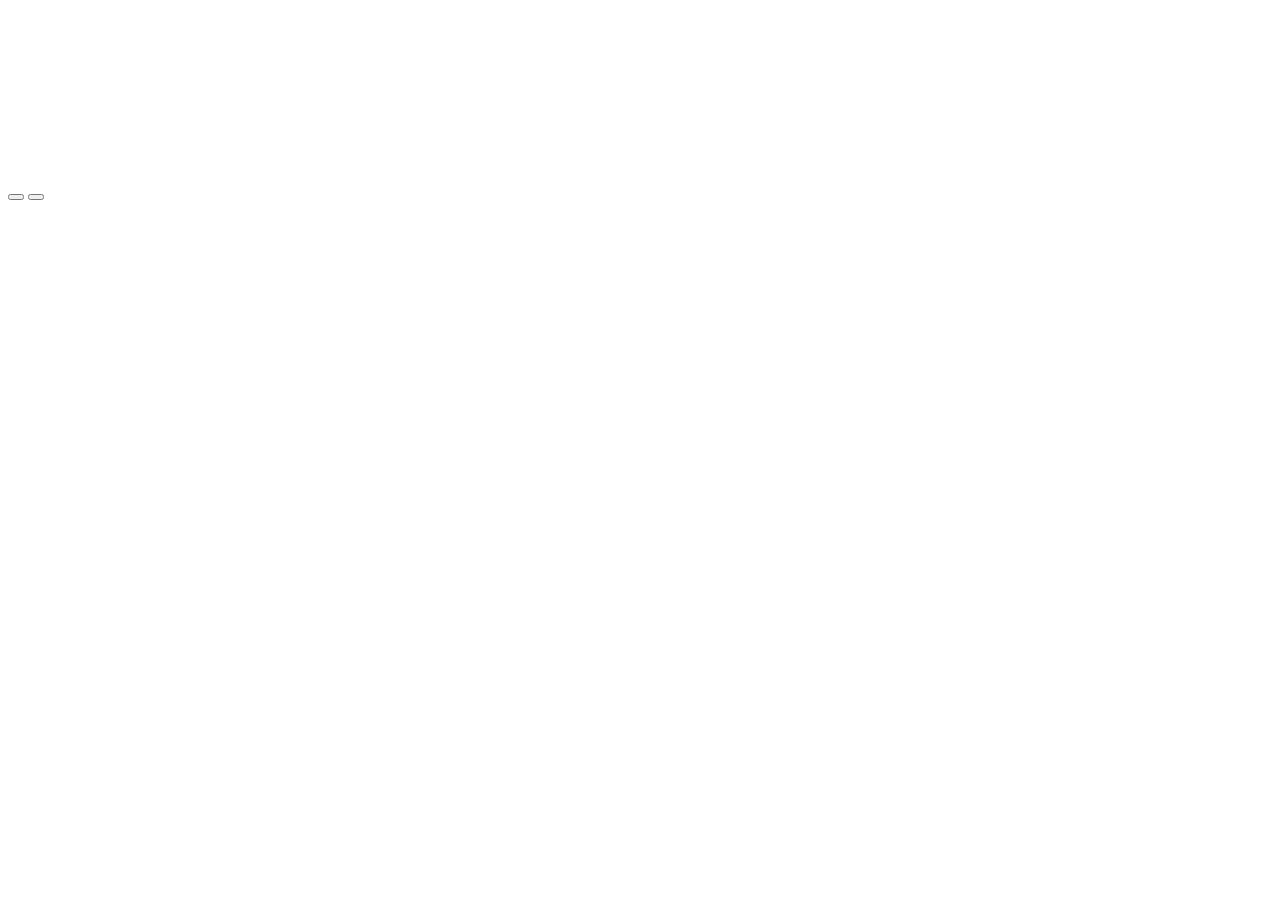
==== index.html @ 1b1a05cd "a" ====
<!DOCTYPE html>
<html lang="zh-CN">
<head>
  <meta charset="UTF-8">
  <meta name="viewport" content="width=device-width, initial-scale=1.0">
  <title>躲避小球</title>
  <link rel="stylesheet" href="css/style.css">
</head>
<body>
  <div id="container">
    <canvas id="gameCanvas"></canvas>
    <div id="overlay">
      <div class="overlay-content">
        <h1 id="title"></h1>
        <p id="subtitle"></p>
        <div id="btn-group">
          <button id="btn-primary" class="btn"></button>
          <button id="btn-secondary" class="btn"></button>
        </div>
      </div>
    </div>
  </div>
  <script>window.DodgeBall = {};</script>
  <script src="js/config.js"></script>
  <script src="js/input.js"></script>
  <script src="js/entities/ball.js"></script>
  <script src="js/entities/red-ball.js"></script>
  <script src="js/entities/gold-ball.js"></script>
  <script src="js/entities/green-ball.js"></script>
  <script src="js/entities/player.js"></script>
  <script src="js/collision.js"></script>
  <script src="js/spawner.js"></script>
  <script src="js/renderer.js"></script>
  <script src="js/ui.js"></script>
  <script src="js/game.js"></script>
  <script src="js/main.js"></script>
</body>
</html>
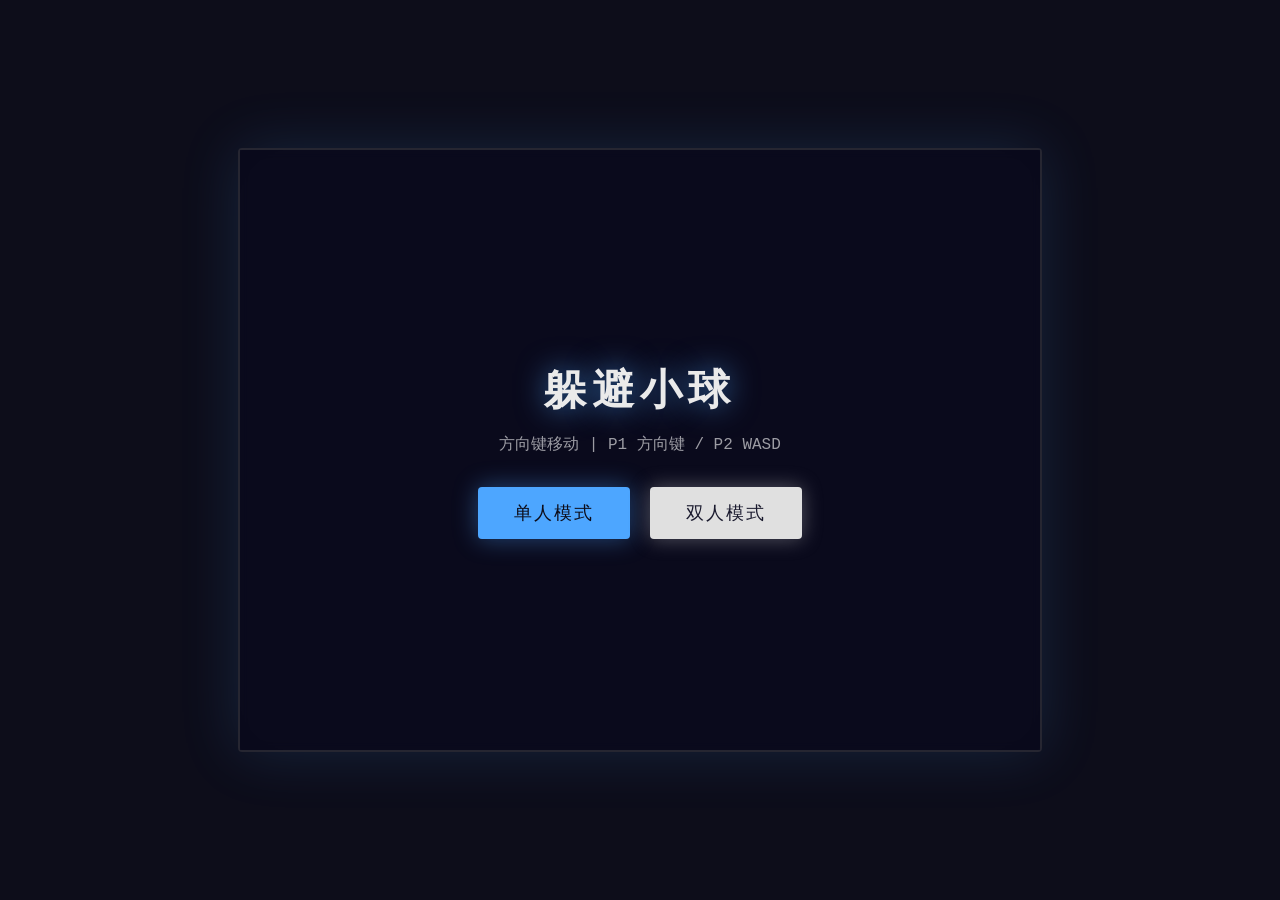
==== commit dc9c104e: "添加手机端" ====
--- a/index.html
+++ b/index.html
@@ -2,7 +2,7 @@
 <html lang="zh-CN">
 <head>
   <meta charset="UTF-8">
-  <meta name="viewport" content="width=device-width, initial-scale=1.0">
+  <meta name="viewport" content="width=device-width, initial-scale=1.0, maximum-scale=1.0, user-scalable=no">
   <title>躲避小球</title>
   <link rel="stylesheet" href="css/style.css">
 </head>
--- a/css/style.css
+++ b/css/style.css
@@ -0,0 +1,111 @@
+* {
+  margin: 0;
+  padding: 0;
+  box-sizing: border-box;
+}
+
+body {
+  background: #0d0d1a;
+  display: flex;
+  justify-content: center;
+  align-items: center;
+  min-height: 100vh;
+  font-family: "Courier New", "Microsoft YaHei", monospace;
+  overflow: hidden;
+  -webkit-overflow-scrolling: none;
+  overscroll-behavior: none;
+}
+
+#container {
+  position: relative;
+  border: 2px solid rgba(255, 255, 255, 0.1);
+  border-radius: 4px;
+  box-shadow: 0 0 60px rgba(77, 166, 255, 0.15), inset 0 0 60px rgba(0, 0, 0, 0.3);
+}
+
+canvas {
+  display: block;
+  border-radius: 2px;
+  max-width: 100vw;
+  max-height: 100vh;
+  touch-action: none;
+}
+
+#overlay {
+  position: absolute;
+  inset: 0;
+  display: flex;
+  justify-content: center;
+  align-items: center;
+  background: rgba(10, 10, 30, 0.82);
+  backdrop-filter: blur(4px);
+  z-index: 10;
+}
+
+.overlay-content {
+  text-align: center;
+  color: #eaeaea;
+}
+
+.overlay-content h1 {
+  font-size: 42px;
+  letter-spacing: 6px;
+  margin-bottom: 16px;
+  text-shadow: 0 0 30px rgba(77, 166, 255, 0.6);
+}
+
+.overlay-content p {
+  font-size: 16px;
+  color: rgba(255, 255, 255, 0.6);
+  margin-bottom: 32px;
+}
+
+#btn-group {
+  display: flex;
+  gap: 20px;
+  justify-content: center;
+  flex-wrap: wrap;
+}
+
+.btn {
+  padding: 14px 36px;
+  font-size: 18px;
+  font-family: inherit;
+  border: none;
+  border-radius: 4px;
+  cursor: pointer;
+  letter-spacing: 2px;
+  transition: transform 0.15s, box-shadow 0.15s;
+}
+
+.btn:hover {
+  transform: scale(1.06);
+}
+
+.btn:active {
+  transform: scale(0.97);
+}
+
+.btn-primary {
+  background: #4da6ff;
+  color: #0d0d1a;
+  box-shadow: 0 0 24px rgba(77, 166, 255, 0.4);
+}
+
+.btn-secondary {
+  background: #e0e0e0;
+  color: #1a1a2e;
+  box-shadow: 0 0 20px rgba(224, 224, 224, 0.35);
+}
+
+.btn-resume {
+  background: #ffd700;
+  color: #1a1a2e;
+  box-shadow: 0 0 24px rgba(255, 215, 0, 0.4);
+}
+
+.btn-restart {
+  background: #ff4444;
+  color: #fff;
+  box-shadow: 0 0 24px rgba(255, 68, 68, 0.4);
+}
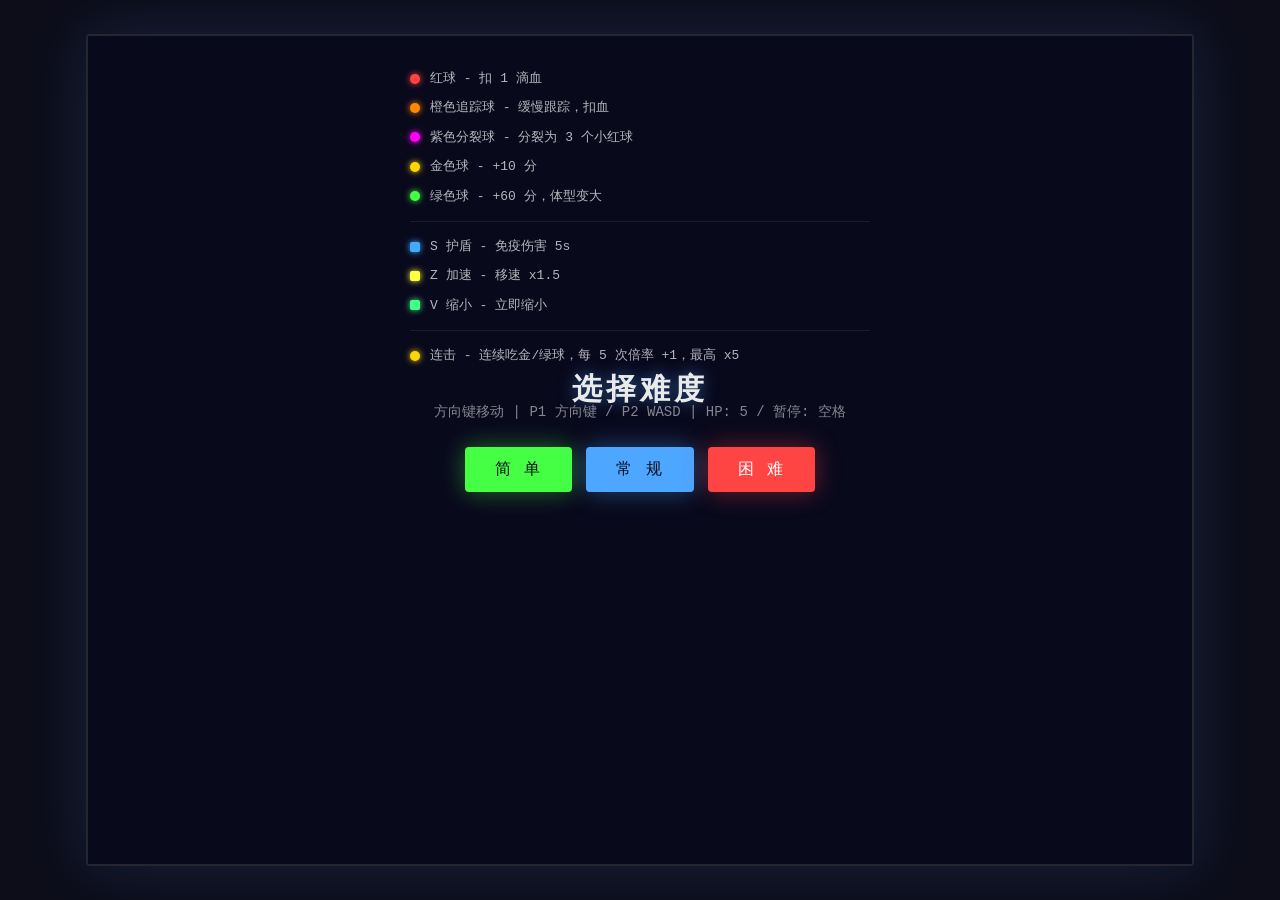
==== commit 37ab9da3: "丰富游戏玩法" ====
--- a/index.html
+++ b/index.html
@@ -9,8 +9,10 @@
 <body>
   <div id="container">
     <canvas id="gameCanvas"></canvas>
+    <button id="mobile-pause-btn">&#9646;&#9646;</button>
     <div id="overlay">
       <div class="overlay-content">
+        <div id="rules"></div>
         <h1 id="title"></h1>
         <p id="subtitle"></p>
         <div id="btn-group">
@@ -27,7 +29,11 @@
   <script src="js/entities/red-ball.js"></script>
   <script src="js/entities/gold-ball.js"></script>
   <script src="js/entities/green-ball.js"></script>
+  <script src="js/entities/tracking-ball.js"></script>
+  <script src="js/entities/split-ball.js"></script>
   <script src="js/entities/player.js"></script>
+  <script src="js/entities/particle.js"></script>
+  <script src="js/entities/powerup.js"></script>
   <script src="js/collision.js"></script>
   <script src="js/spawner.js"></script>
   <script src="js/renderer.js"></script>
--- a/css/style.css
+++ b/css/style.css
@@ -1,8 +1,4 @@
-* {
-  margin: 0;
-  padding: 0;
-  box-sizing: border-box;
-}
+* { margin: 0; padding: 0; box-sizing: border-box; }
 
 body {
   background: #0d0d1a;
@@ -18,58 +14,105 @@
 
 #container {
   position: relative;
-  border: 2px solid rgba(255, 255, 255, 0.1);
+  border: 2px solid rgba(255,255,255,0.1);
   border-radius: 4px;
-  box-shadow: 0 0 60px rgba(77, 166, 255, 0.15), inset 0 0 60px rgba(0, 0, 0, 0.3);
+  box-shadow: 0 0 60px rgba(77,166,255,0.15), inset 0 0 60px rgba(0,0,0,0.3);
+  line-height: 0;
 }
 
 canvas {
   display: block;
   border-radius: 2px;
-  max-width: 100vw;
-  max-height: 100vh;
   touch-action: none;
 }
 
+/* ── Overlay ── */
 #overlay {
   position: absolute;
   inset: 0;
   display: flex;
   justify-content: center;
-  align-items: center;
-  background: rgba(10, 10, 30, 0.82);
+  align-items: flex-start;
+  padding: 28px 20px;
+  background: rgba(10,10,30,0.85);
   backdrop-filter: blur(4px);
+  -webkit-backdrop-filter: blur(4px);
   z-index: 10;
+  overflow-y: auto;
 }
 
 .overlay-content {
   text-align: center;
   color: #eaeaea;
+  width: 100%;
+  max-width: 500px;
 }
 
 .overlay-content h1 {
-  font-size: 42px;
-  letter-spacing: 6px;
-  margin-bottom: 16px;
-  text-shadow: 0 0 30px rgba(77, 166, 255, 0.6);
+  font-size: 30px;
+  letter-spacing: 4px;
+  margin-bottom: 10px;
+  text-shadow: 0 0 16px rgba(77,166,255,0.5);
 }
 
-.overlay-content p {
-  font-size: 16px;
-  color: rgba(255, 255, 255, 0.6);
-  margin-bottom: 32px;
+.overlay-content > p {
+  font-size: 14px;
+  color: rgba(255,255,255,0.5);
+  margin-bottom: 24px;
+  line-height: 1.6;
 }
 
+/* ── Rules list ── */
+#rules {
+  margin: 0 auto 20px auto;
+  max-width: 460px;
+  text-align: left;
+  line-height: 1.8;
+}
+
+#rules:empty {
+  display: none;
+}
+
+#rules .rule-row {
+  display: flex;
+  align-items: center;
+  gap: 10px;
+  font-size: 13px;
+  color: rgba(255,255,255,0.7);
+  padding: 3px 0;
+}
+
+#rules .dot {
+  display: inline-block;
+  width: 10px;
+  height: 10px;
+  border-radius: 50%;
+  flex-shrink: 0;
+}
+
+#rules .dot.square {
+  border-radius: 2px;
+}
+
+#rules .sep {
+  border: none;
+  border-top: 1px solid rgba(255,255,255,0.08);
+  margin: 10px 0;
+}
+
+/* ── Buttons ── */
 #btn-group {
   display: flex;
-  gap: 20px;
+  gap: 14px;
   justify-content: center;
   flex-wrap: wrap;
+  margin-top: 8px;
 }
 
 .btn {
-  padding: 14px 36px;
-  font-size: 18px;
+  padding: 12px 30px;
+  font-size: 16px;
   font-family: inherit;
   border: none;
   border-radius: 4px;
@@ -77,35 +120,47 @@
   letter-spacing: 2px;
   transition: transform 0.15s, box-shadow 0.15s;
 }
+.btn:hover { transform: scale(1.06); }
+.btn:active { transform: scale(0.97); }
 
-.btn:hover {
-  transform: scale(1.06);
+.btn-primary { background: #4da6ff; color: #0d0d1a; box-shadow: 0 0 24px rgba(77,166,255,0.4); }
+.btn-secondary { background: #e0e0e0; color: #1a1a2e; box-shadow: 0 0 20px rgba(224,224,224,0.35); }
+.btn-resume { background: #ffd700; color: #1a1a2e; box-shadow: 0 0 24px rgba(255,215,0,0.4); }
+.btn-restart { background: #ff4444; color: #fff; box-shadow: 0 0 24px rgba(255,68,68,0.4); }
+.btn-green { background: #44ff44; color: #0d0d1a; box-shadow: 0 0 24px rgba(68,255,68,0.4); }
+.btn-danger { background: #ff4444; color: #fff; box-shadow: 0 0 24px rgba(255,68,68,0.4); }
+
+/* ── Mobile ── */
+@media (max-width: 600px) {
+  #overlay { padding: 16px 12px; }
+  .overlay-content h1 { font-size: 22px; letter-spacing: 2px; margin-bottom: 8px; }
+  .overlay-content > p { font-size: 12px; margin-bottom: 16px; }
+  #rules { margin-bottom: 14px; }
+  #rules .rule-row { font-size: 11px; padding: 2px 0; }
+  #btn-group { gap: 10px; margin-top: 6px; }
+  .btn { padding: 10px 20px; font-size: 14px; }
 }
 
-.btn:active {
-  transform: scale(0.97);
+/* ── Mobile pause button ── */
+#mobile-pause-btn {
+  display: none;
+  position: absolute;
+  top: 8px; right: 8px;
+  z-index: 20;
+  width: 42px; height: 42px;
+  border-radius: 50%;
+  background: rgba(255,255,255,0.1);
+  border: 1.5px solid rgba(255,255,255,0.3);
+  color: rgba(255,255,255,0.8);
+  font-size: 18px;
+  cursor: pointer;
+  justify-content: center;
+  align-items: center;
+  backdrop-filter: blur(4px);
+  -webkit-backdrop-filter: blur(4px);
+  line-height: 1;
+  user-select: none;
+  -webkit-user-select: none;
 }
-
-.btn-primary {
-  background: #4da6ff;
-  color: #0d0d1a;
-  box-shadow: 0 0 24px rgba(77, 166, 255, 0.4);
-}
-
-.btn-secondary {
-  background: #e0e0e0;
-  color: #1a1a2e;
-  box-shadow: 0 0 20px rgba(224, 224, 224, 0.35);
-}
-
-.btn-resume {
-  background: #ffd700;
-  color: #1a1a2e;
-  box-shadow: 0 0 24px rgba(255, 215, 0, 0.4);
-}
-
-.btn-restart {
-  background: #ff4444;
-  color: #fff;
-  box-shadow: 0 0 24px rgba(255, 68, 68, 0.4);
-}
+#mobile-pause-btn:hover { background: rgba(255,255,255,0.2); }
+#mobile-pause-btn:active { background: rgba(255,255,255,0.3); transform: scale(0.92); }
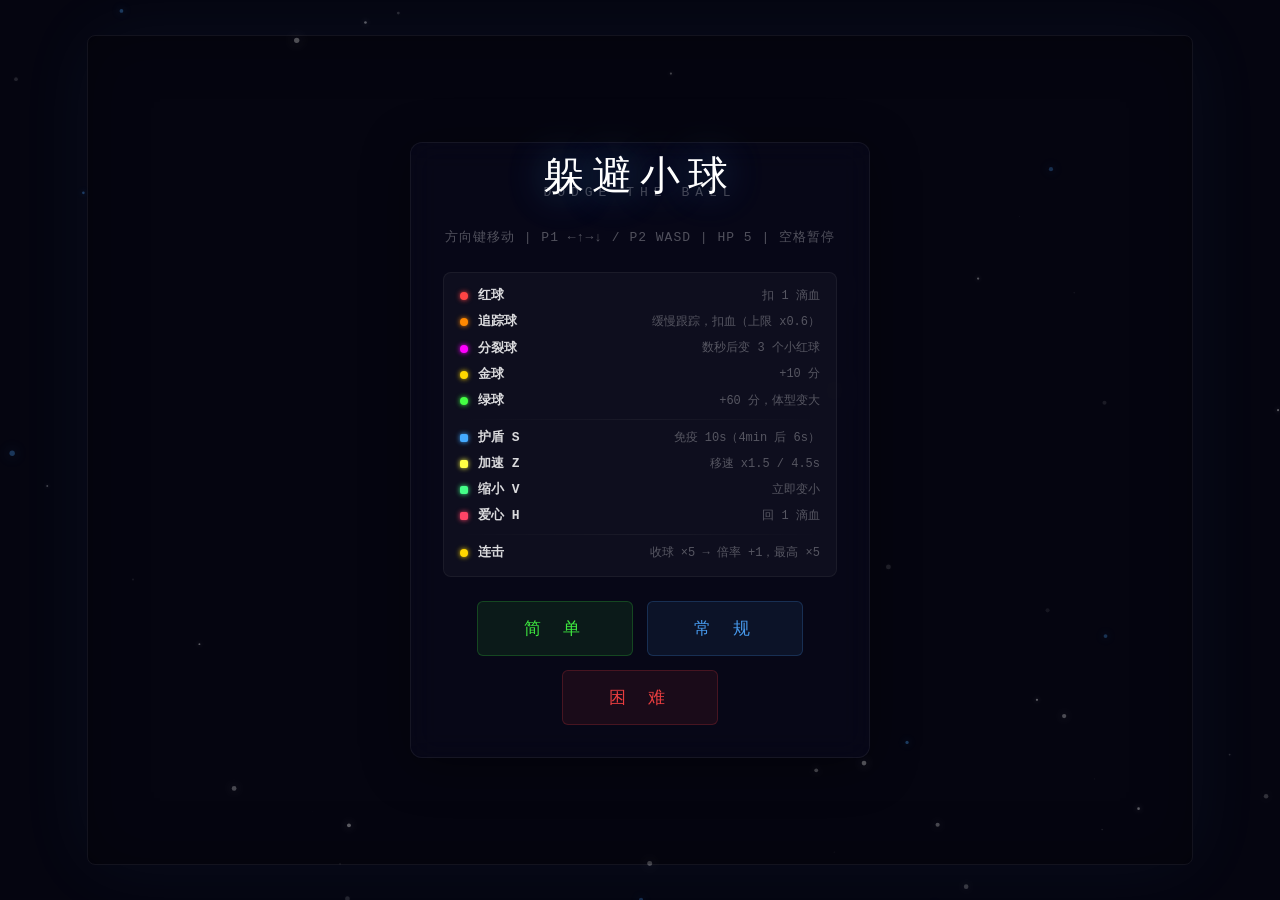
==== commit 84d0c19c: "添加bgm,完善难度设置" ====
--- a/index.html
+++ b/index.html
@@ -7,14 +7,16 @@
   <link rel="stylesheet" href="css/style.css">
 </head>
 <body>
+  <canvas id="bgCanvas"></canvas>
   <div id="container">
     <canvas id="gameCanvas"></canvas>
     <button id="mobile-pause-btn">&#9646;&#9646;</button>
     <div id="overlay">
       <div class="overlay-content">
+        <h1 id="title"></h1>
+        <p class="sub-en" id="subtitleEn"></p>
+        <p id="subtitle"></p>
         <div id="rules"></div>
-        <h1 id="title"></h1>
-        <p id="subtitle"></p>
         <div id="btn-group">
           <button id="btn-primary" class="btn"></button>
           <button id="btn-secondary" class="btn"></button>
@@ -38,6 +40,7 @@
   <script src="js/spawner.js"></script>
   <script src="js/renderer.js"></script>
   <script src="js/ui.js"></script>
+  <script src="js/effects.js"></script>
   <script src="js/game.js"></script>
   <script src="js/main.js"></script>
 </body>
--- a/css/style.css
+++ b/css/style.css
@@ -1,73 +1,109 @@
 * { margin: 0; padding: 0; box-sizing: border-box; }
 
 body {
-  background: #0d0d1a;
+  background: #050510;
   display: flex;
   justify-content: center;
   align-items: center;
   min-height: 100vh;
-  font-family: "Courier New", "Microsoft YaHei", monospace;
+  font-family: "Courier New", "Microsoft YaHei", "PingFang SC", sans-serif;
   overflow: hidden;
   -webkit-overflow-scrolling: none;
   overscroll-behavior: none;
 }
 
+#bgCanvas {
+  position: fixed;
+  top: 0; left: 0;
+  width: 100vw;
+  height: 100vh;
+  pointer-events: none;
+  z-index: 0;
+}
+
 #container {
   position: relative;
-  border: 2px solid rgba(255,255,255,0.1);
-  border-radius: 4px;
-  box-shadow: 0 0 60px rgba(77,166,255,0.15), inset 0 0 60px rgba(0,0,0,0.3);
+  border: 1px solid rgba(255,255,255,0.06);
+  border-radius: 8px;
+  box-shadow:
+    0 0 80px rgba(77,166,255,0.06),
+    inset 0 0 60px rgba(0,0,0,0.3);
+  z-index: 1;
   line-height: 0;
 }
 
 canvas {
   display: block;
-  border-radius: 2px;
+  border-radius: 8px;
   touch-action: none;
 }
 
-/* ── Overlay ── */
+/* ─── Overlay ─── */
 #overlay {
   position: absolute;
   inset: 0;
   display: flex;
   justify-content: center;
-  align-items: flex-start;
-  padding: 28px 20px;
-  background: rgba(10,10,30,0.85);
-  backdrop-filter: blur(4px);
-  -webkit-backdrop-filter: blur(4px);
+  align-items: center;
+  border-radius: 8px;
   z-index: 10;
   overflow-y: auto;
 }
 
 .overlay-content {
   text-align: center;
-  color: #eaeaea;
+  color: #e0e0f0;
   width: 100%;
-  max-width: 500px;
-}
-
+  max-width: 460px;
+  padding: 36px 32px 32px;
+  background: rgba(10,10,30,0.55);
+  backdrop-filter: blur(14px);
+  -webkit-backdrop-filter: blur(14px);
+  border: 1px solid rgba(255,255,255,0.06);
+  border-radius: 12px;
+  box-shadow: 0 8px 48px rgba(0,0,0,0.4);
+  margin: 20px;
+}
+
+/* ─── Title ─── */
 .overlay-content h1 {
-  font-size: 30px;
-  letter-spacing: 4px;
-  margin-bottom: 10px;
-  text-shadow: 0 0 16px rgba(77,166,255,0.5);
-}
-
+  font-size: 40px;
+  font-weight: 300;
+  letter-spacing: 8px;
+  color: #ffffff;
+  margin-bottom: 4px;
+  text-shadow:
+    0 0 40px rgba(77,166,255,0.45),
+    0 0 80px rgba(77,166,255,0.15);
+}
+
+.overlay-content .sub-en {
+  font-size: 13px;
+  font-weight: 300;
+  letter-spacing: 6px;
+  text-transform: uppercase;
+  color: rgba(255,255,255,0.25);
+  margin-bottom: 24px;
+}
+
+/* ─── Subtitle ─── */
 .overlay-content > p {
-  font-size: 14px;
-  color: rgba(255,255,255,0.5);
-  margin-bottom: 24px;
+  font-size: 13px;
+  color: rgba(255,255,255,0.30);
+  margin: 0 0 24px;
+  letter-spacing: 1px;
   line-height: 1.6;
 }
 
-/* ── Rules list ── */
+/* ─── Rules card ─── */
 #rules {
-  margin: 0 auto 20px auto;
-  max-width: 460px;
+  margin: 0 auto 24px auto;
+  max-width: 400px;
   text-align: left;
-  line-height: 1.8;
+  background: rgba(255,255,255,0.03);
+  border: 1px solid rgba(255,255,255,0.05);
+  border-radius: 8px;
+  padding: 10px 16px;
 }
 
 #rules:empty {
@@ -79,69 +115,141 @@
   align-items: center;
   gap: 10px;
   font-size: 13px;
-  color: rgba(255,255,255,0.7);
-  padding: 3px 0;
+  color: rgba(255,255,255,0.50);
+  padding: 2px 0;
+  line-height: 1.7;
 }
 
 #rules .dot {
   display: inline-block;
-  width: 10px;
-  height: 10px;
+  width: 8px;
+  height: 8px;
   border-radius: 50%;
   flex-shrink: 0;
 }
 
 #rules .dot.square {
   border-radius: 2px;
+  width: 8px;
+  height: 8px;
+}
+
+#rules .rule-row > span:nth-child(2) {
+  font-weight: 600;
+  color: rgba(255,255,255,0.85);
+  min-width: 56px;
+  font-size: 13px;
+}
+
+#rules .rule-row > span:nth-child(3) {
+  color: rgba(255,255,255,0.30);
+  font-size: 12px;
+  margin-left: auto;
+  text-align: right;
 }
 
 #rules .sep {
   border: none;
-  border-top: 1px solid rgba(255,255,255,0.08);
-  margin: 10px 0;
-}
-
-/* ── Buttons ── */
+  height: 1px;
+  margin: 5px 0;
+  background: linear-gradient(90deg, transparent, rgba(255,255,255,0.05), transparent);
+}
+
+/* ─── Buttons ─── */
 #btn-group {
   display: flex;
   gap: 14px;
   justify-content: center;
   flex-wrap: wrap;
-  margin-top: 8px;
 }
 
 .btn {
-  padding: 12px 30px;
+  padding: 14px 38px;
   font-size: 16px;
   font-family: inherit;
   border: none;
-  border-radius: 4px;
+  border-radius: 6px;
   cursor: pointer;
-  letter-spacing: 2px;
-  transition: transform 0.15s, box-shadow 0.15s;
+  letter-spacing: 3px;
+  transition: transform 0.2s, box-shadow 0.2s;
+  position: relative;
 }
 .btn:hover { transform: scale(1.06); }
-.btn:active { transform: scale(0.97); }
-
-.btn-primary { background: #4da6ff; color: #0d0d1a; box-shadow: 0 0 24px rgba(77,166,255,0.4); }
-.btn-secondary { background: #e0e0e0; color: #1a1a2e; box-shadow: 0 0 20px rgba(224,224,224,0.35); }
-.btn-resume { background: #ffd700; color: #1a1a2e; box-shadow: 0 0 24px rgba(255,215,0,0.4); }
-.btn-restart { background: #ff4444; color: #fff; box-shadow: 0 0 24px rgba(255,68,68,0.4); }
-.btn-green { background: #44ff44; color: #0d0d1a; box-shadow: 0 0 24px rgba(68,255,68,0.4); }
-.btn-danger { background: #ff4444; color: #fff; box-shadow: 0 0 24px rgba(255,68,68,0.4); }
-
-/* ── Mobile ── */
+.btn:active { transform: scale(0.96); }
+
+.btn-primary {
+  background: rgba(77,166,255,0.10);
+  color: rgba(77,166,255,0.9);
+  border: 1px solid rgba(77,166,255,0.22);
+}
+.btn-primary:hover { background: rgba(77,166,255,0.20); border-color: rgba(77,166,255,0.5); box-shadow: 0 0 22px rgba(77,166,255,0.25); }
+
+.btn-secondary {
+  background: rgba(255,255,255,0.08);
+  color: #ccc;
+  border: 1px solid rgba(255,255,255,0.12);
+}
+.btn-secondary:hover { background: rgba(255,255,255,0.14); box-shadow: 0 0 20px rgba(255,255,255,0.1); }
+
+.btn-resume {
+  background: rgba(255,215,0,0.10);
+  color: rgba(255,215,0,0.9);
+  border: 1px solid rgba(255,215,0,0.22);
+}
+.btn-resume:hover { background: rgba(255,215,0,0.20); border-color: rgba(255,215,0,0.5); box-shadow: 0 0 22px rgba(255,215,0,0.25); }
+
+.btn-restart {
+  background: rgba(255,68,68,0.10);
+  color: rgba(255,68,68,0.9);
+  border: 1px solid rgba(255,68,68,0.22);
+}
+.btn-restart:hover { background: rgba(255,68,68,0.20); border-color: rgba(255,68,68,0.5); box-shadow: 0 0 22px rgba(255,68,68,0.25); }
+
+.btn-green {
+  background: rgba(68,255,68,0.10);
+  color: rgba(68,255,68,0.9);
+  border: 1px solid rgba(68,255,68,0.22);
+}
+.btn-green:hover { background: rgba(68,255,68,0.20); border-color: rgba(68,255,68,0.5); box-shadow: 0 0 22px rgba(68,255,68,0.25); }
+
+.btn-danger {
+  background: rgba(255,68,68,0.10);
+  color: rgba(255,68,68,0.9);
+  border: 1px solid rgba(255,68,68,0.22);
+}
+.btn-danger:hover { background: rgba(255,68,68,0.20); border-color: rgba(255,68,68,0.5); box-shadow: 0 0 22px rgba(255,68,68,0.25); }
+
+.btn-easy {
+  background: rgba(68,255,68,0.08); color: rgba(68,255,68,0.9);
+  border: 1px solid rgba(68,255,68,0.2); padding: 15px 46px; font-size: 17px; letter-spacing: 6px;
+}
+.btn-easy:hover { background: rgba(68,255,68,0.20); border-color: rgba(68,255,68,0.5); box-shadow: 0 0 30px rgba(68,255,68,0.30); }
+.btn-normal {
+  background: rgba(77,166,255,0.08); color: rgba(77,166,255,0.9);
+  border: 1px solid rgba(77,166,255,0.2); padding: 15px 46px; font-size: 17px; letter-spacing: 6px;
+}
+.btn-normal:hover { background: rgba(77,166,255,0.20); border-color: rgba(77,166,255,0.5); box-shadow: 0 0 30px rgba(77,166,255,0.30); }
+.btn-hard {
+  background: rgba(255,68,68,0.08); color: rgba(255,68,68,0.9);
+  border: 1px solid rgba(255,68,68,0.2); padding: 15px 46px; font-size: 17px; letter-spacing: 6px;
+}
+.btn-hard:hover { background: rgba(255,68,68,0.20); border-color: rgba(255,68,68,0.5); box-shadow: 0 0 30px rgba(255,68,68,0.30); }
+
+/* ─── Mobile ─── */
 @media (max-width: 600px) {
-  #overlay { padding: 16px 12px; }
-  .overlay-content h1 { font-size: 22px; letter-spacing: 2px; margin-bottom: 8px; }
+  .overlay-content { padding: 24px 20px; margin: 12px; }
+  .overlay-content h1 { font-size: 28px; letter-spacing: 5px; }
+  .overlay-content .sub-en { font-size: 11px; letter-spacing: 4px; margin-bottom: 16px; }
   .overlay-content > p { font-size: 12px; margin-bottom: 16px; }
-  #rules { margin-bottom: 14px; }
-  #rules .rule-row { font-size: 11px; padding: 2px 0; }
-  #btn-group { gap: 10px; margin-top: 6px; }
-  .btn { padding: 10px 20px; font-size: 14px; }
-}
-
-/* ── Mobile pause button ── */
+  #rules { padding: 8px 12px; margin-bottom: 16px; }
+  #rules .rule-row { font-size: 11px; padding: 1px 0; }
+  #rules .rule-row > span:nth-child(2) { min-width: 44px; font-size: 11px; }
+  #rules .rule-row > span:nth-child(3) { font-size: 10px; }
+  .btn { padding: 12px 28px; font-size: 14px; }
+  #btn-group { gap: 10px; }
+}
+
+/* ─── Mobile pause button ─── */
 #mobile-pause-btn {
   display: none;
   position: absolute;
@@ -149,18 +257,17 @@
   z-index: 20;
   width: 42px; height: 42px;
   border-radius: 50%;
-  background: rgba(255,255,255,0.1);
-  border: 1.5px solid rgba(255,255,255,0.3);
-  color: rgba(255,255,255,0.8);
+  background: rgba(255,255,255,0.06);
+  border: 1px solid rgba(255,255,255,0.15);
+  color: rgba(255,255,255,0.5);
   font-size: 18px;
   cursor: pointer;
   justify-content: center;
   align-items: center;
-  backdrop-filter: blur(4px);
-  -webkit-backdrop-filter: blur(4px);
   line-height: 1;
   user-select: none;
   -webkit-user-select: none;
-}
-#mobile-pause-btn:hover { background: rgba(255,255,255,0.2); }
-#mobile-pause-btn:active { background: rgba(255,255,255,0.3); transform: scale(0.92); }
+  transition: background 0.15s;
+}
+#mobile-pause-btn:hover { background: rgba(255,255,255,0.12); }
+#mobile-pause-btn:active { background: rgba(255,255,255,0.2); transform: scale(0.92); }
